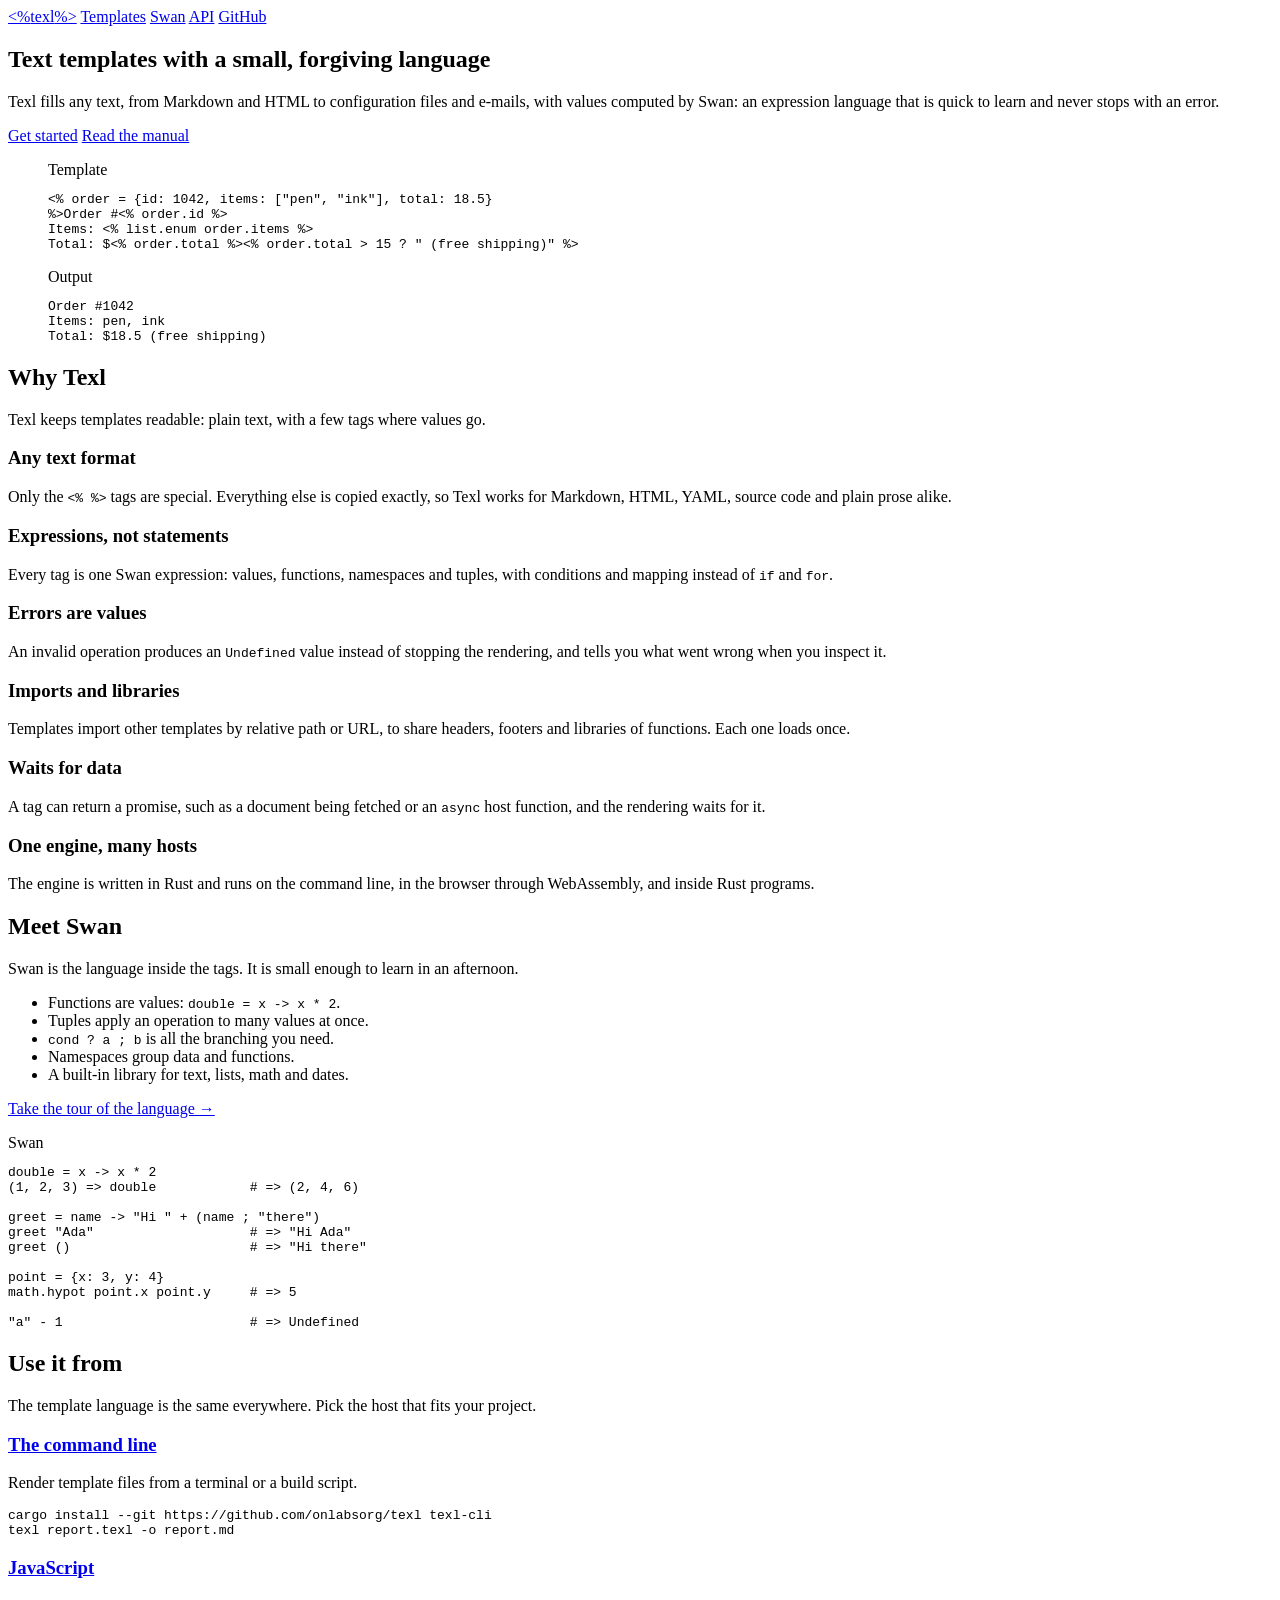
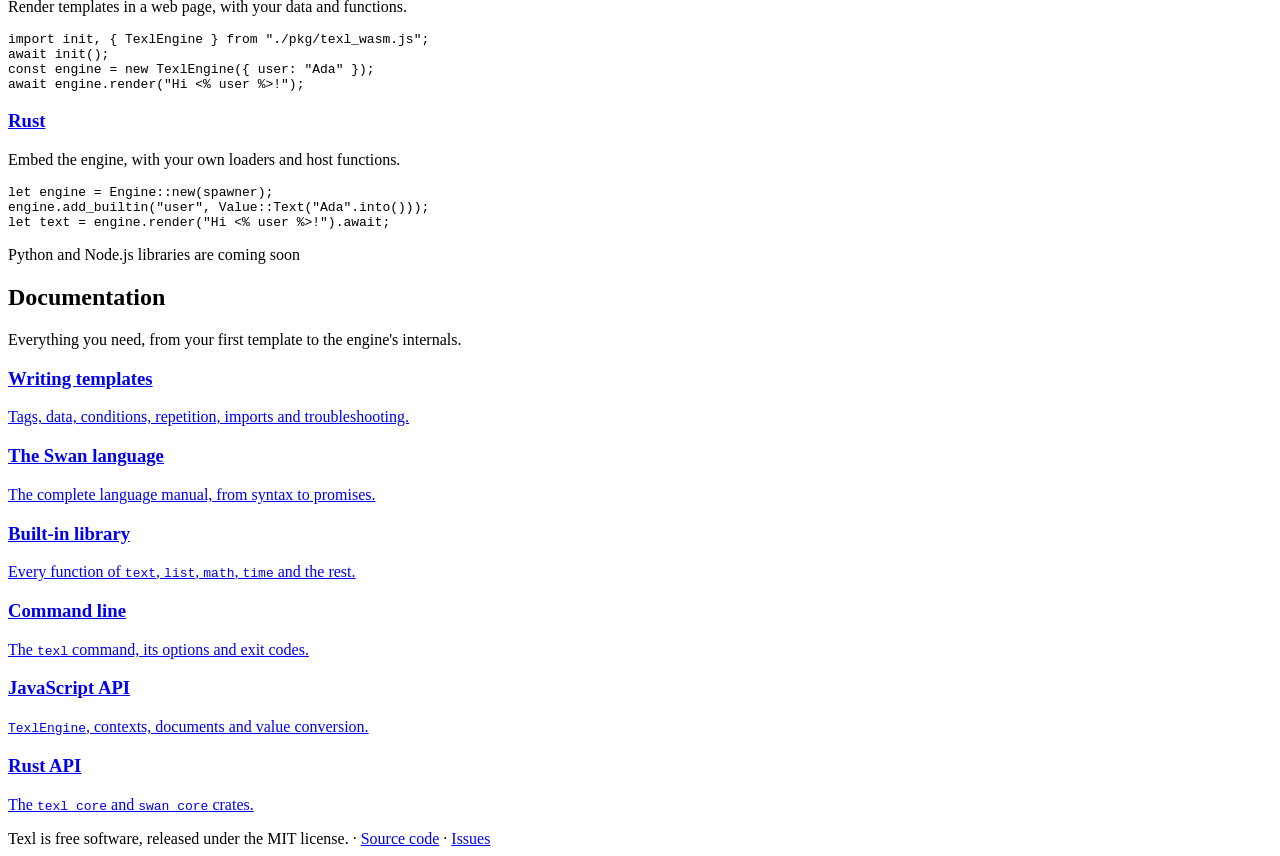
==== docs/site/index.html @ f2380f8f "Created full documentation" ====
<!doctype html>
<html lang="en">
<head>
<meta charset="utf-8">
<meta name="viewport" content="width=device-width, initial-scale=1">
<title>Texl</title>
<meta name="description" content="Texl is a template engine for text, with expressions in Swan, a small language that never throws. It runs on the command line, in the browser and in Rust.">
<link rel="icon" href="assets/favicon.svg" type="image/svg+xml">
<link rel="stylesheet" href="assets/texl.css">
<link rel="stylesheet" href="assets/landing.css">
</head>
<body>

<nav class="tx-nav" aria-label="Site">
  <a class="tx-wordmark" href="./" title="Texl home"><span class="tx-delim">&lt;%</span>texl<span class="tx-delim">%&gt;</span></a>
  <span class="tx-links">
    <a class="tx-optional" href="book/templates/index.html">Templates</a>
    <a class="tx-optional" href="book/swan/index.html">Swan</a>
    <a href="book/hosts/index.html">API</a>
    <a href="https://github.com/onlabsorg/texl">GitHub</a>
  </span>
</nav>

<main class="tx-page">

  <section class="tx-hero">
    <div>
      <h1>Text templates with a small, forgiving language</h1>
      <p>Texl fills any text, from Markdown and HTML to configuration files and
      e-mails, with values computed by Swan: an expression language that is
      quick to learn and never stops with an error.</p>
      <div class="tx-actions">
        <a class="tx-button primary" href="book/getting-started.html">Get started</a>
        <a class="tx-button secondary" href="book/index.html">Read the manual</a>
      </div>
    </div>
    <div class="tx-demo">
      <figure>
        <figcaption>Template</figcaption>
<pre><code class="language-texl">&lt;% order = {id: 1042, items: ["pen", "ink"], total: 18.5}
%&gt;Order #&lt;% order.id %&gt;
Items: &lt;% list.enum order.items %&gt;
Total: $&lt;% order.total %&gt;&lt;% order.total &gt; 15 ? " (free shipping)" %&gt;</code></pre>
      </figure>
      <figure>
        <figcaption>Output</figcaption>
<pre class="tx-output"><code>Order #1042
Items: pen, ink
Total: $18.5 (free shipping)</code></pre>
      </figure>
    </div>
  </section>

  <section>
    <h2>Why Texl</h2>
    <p class="tx-lead">Texl keeps templates readable: plain text, with a few
    tags where values go.</p>
    <div class="tx-grid">
      <div class="tx-card">
        <h3>Any text format</h3>
        <p>Only the <code>&lt;% %&gt;</code> tags are special. Everything else
        is copied exactly, so Texl works for Markdown, HTML, YAML, source code
        and plain prose alike.</p>
      </div>
      <div class="tx-card">
        <h3>Expressions, not statements</h3>
        <p>Every tag is one Swan expression: values, functions, namespaces and
        tuples, with conditions and mapping instead of <code>if</code> and
        <code>for</code>.</p>
      </div>
      <div class="tx-card">
        <h3>Errors are values</h3>
        <p>An invalid operation produces an <code>Undefined</code> value
        instead of stopping the rendering, and tells you what went wrong when
        you inspect it.</p>
      </div>
      <div class="tx-card">
        <h3>Imports and libraries</h3>
        <p>Templates import other templates by relative path or URL, to share
        headers, footers and libraries of functions. Each one loads once.</p>
      </div>
      <div class="tx-card">
        <h3>Waits for data</h3>
        <p>A tag can return a promise, such as a document being fetched or an
        <code>async</code> host function, and the rendering waits for it.</p>
      </div>
      <div class="tx-card">
        <h3>One engine, many hosts</h3>
        <p>The engine is written in Rust and runs on the command line, in the
        browser through WebAssembly, and inside Rust programs.</p>
      </div>
    </div>
  </section>

  <section class="tx-split">
    <div>
      <h2>Meet Swan</h2>
      <p class="tx-lead">Swan is the language inside the tags. It is small
      enough to learn in an afternoon.</p>
      <ul>
        <li>Functions are values: <code>double = x -&gt; x * 2</code>.</li>
        <li>Tuples apply an operation to many values at once.</li>
        <li><code>cond ? a ; b</code> is all the branching you need.</li>
        <li>Namespaces group data and functions.</li>
        <li>A built-in library for text, lists, math and dates.</li>
      </ul>
      <p><a href="book/swan/index.html">Take the tour of the language &rarr;</a></p>
    </div>
    <div>
      <div class="tx-sample-label">Swan</div>
<pre><code class="language-swan">double = x -&gt; x * 2
(1, 2, 3) =&gt; double            # =&gt; (2, 4, 6)

greet = name -&gt; "Hi " + (name ; "there")
greet "Ada"                    # =&gt; "Hi Ada"
greet ()                       # =&gt; "Hi there"

point = {x: 3, y: 4}
math.hypot point.x point.y     # =&gt; 5

"a" - 1                        # =&gt; Undefined</code></pre>
    </div>
  </section>

  <section>
    <h2>Use it from</h2>
    <p class="tx-lead">The template language is the same everywhere. Pick the
    host that fits your project.</p>
    <div class="tx-grid">
      <div class="tx-card tx-host">
        <h3><a href="book/hosts/cli.html">The command line</a></h3>
        <p>Render template files from a terminal or a build script.</p>
<pre><code>cargo install --git https://github.com/onlabsorg/texl texl-cli
texl report.texl -o report.md</code></pre>
      </div>
      <div class="tx-card tx-host">
        <h3><a href="book/hosts/javascript.html">JavaScript</a></h3>
        <p>Render templates in a web page, with your data and functions.</p>
<pre><code>import init, { TexlEngine } from "./pkg/texl_wasm.js";
await init();
const engine = new TexlEngine({ user: "Ada" });
await engine.render("Hi &lt;% user %&gt;!");</code></pre>
      </div>
      <div class="tx-card tx-host">
        <h3><a href="book/hosts/rust.html">Rust</a></h3>
        <p>Embed the engine, with your own loaders and host functions.</p>
<pre><code>let engine = Engine::new(spawner);
engine.add_builtin("user", Value::Text("Ada".into()));
let text = engine.render("Hi &lt;% user %&gt;!").await;</code></pre>
      </div>
    </div>
    <p>Python and Node.js libraries are <span class="tx-soon">coming soon</span></p>
  </section>

  <section>
    <h2>Documentation</h2>
    <p class="tx-lead">Everything you need, from your first template to the
    engine's internals.</p>
    <div class="tx-grid">
      <a class="tx-card" href="book/templates/index.html">
        <h3>Writing templates</h3>
        <p>Tags, data, conditions, repetition, imports and troubleshooting.</p>
      </a>
      <a class="tx-card" href="book/swan/index.html">
        <h3>The Swan language</h3>
        <p>The complete language manual, from syntax to promises.</p>
      </a>
      <a class="tx-card" href="book/swan/builtins/index.html">
        <h3>Built-in library</h3>
        <p>Every function of <code>text</code>, <code>list</code>,
        <code>math</code>, <code>time</code> and the rest.</p>
      </a>
      <a class="tx-card" href="book/hosts/cli.html">
        <h3>Command line</h3>
        <p>The <code>texl</code> command, its options and exit codes.</p>
      </a>
      <a class="tx-card" href="book/hosts/javascript.html">
        <h3>JavaScript API</h3>
        <p><code>TexlEngine</code>, contexts, documents and value conversion.</p>
      </a>
      <a class="tx-card" href="api/texl_core/index.html">
        <h3>Rust API</h3>
        <p>The <code>texl_core</code> and <code>swan_core</code> crates.</p>
      </a>
    </div>
  </section>

</main>

<footer>
  <div class="tx-page">
    Texl is free software, released under the MIT license.
    &middot; <a href="https://github.com/onlabsorg/texl">Source code</a>
    &middot; <a href="https://github.com/onlabsorg/texl/issues">Issues</a>
  </div>
</footer>

<script src="assets/texl-highlight.js"></script>
</body>
</html>
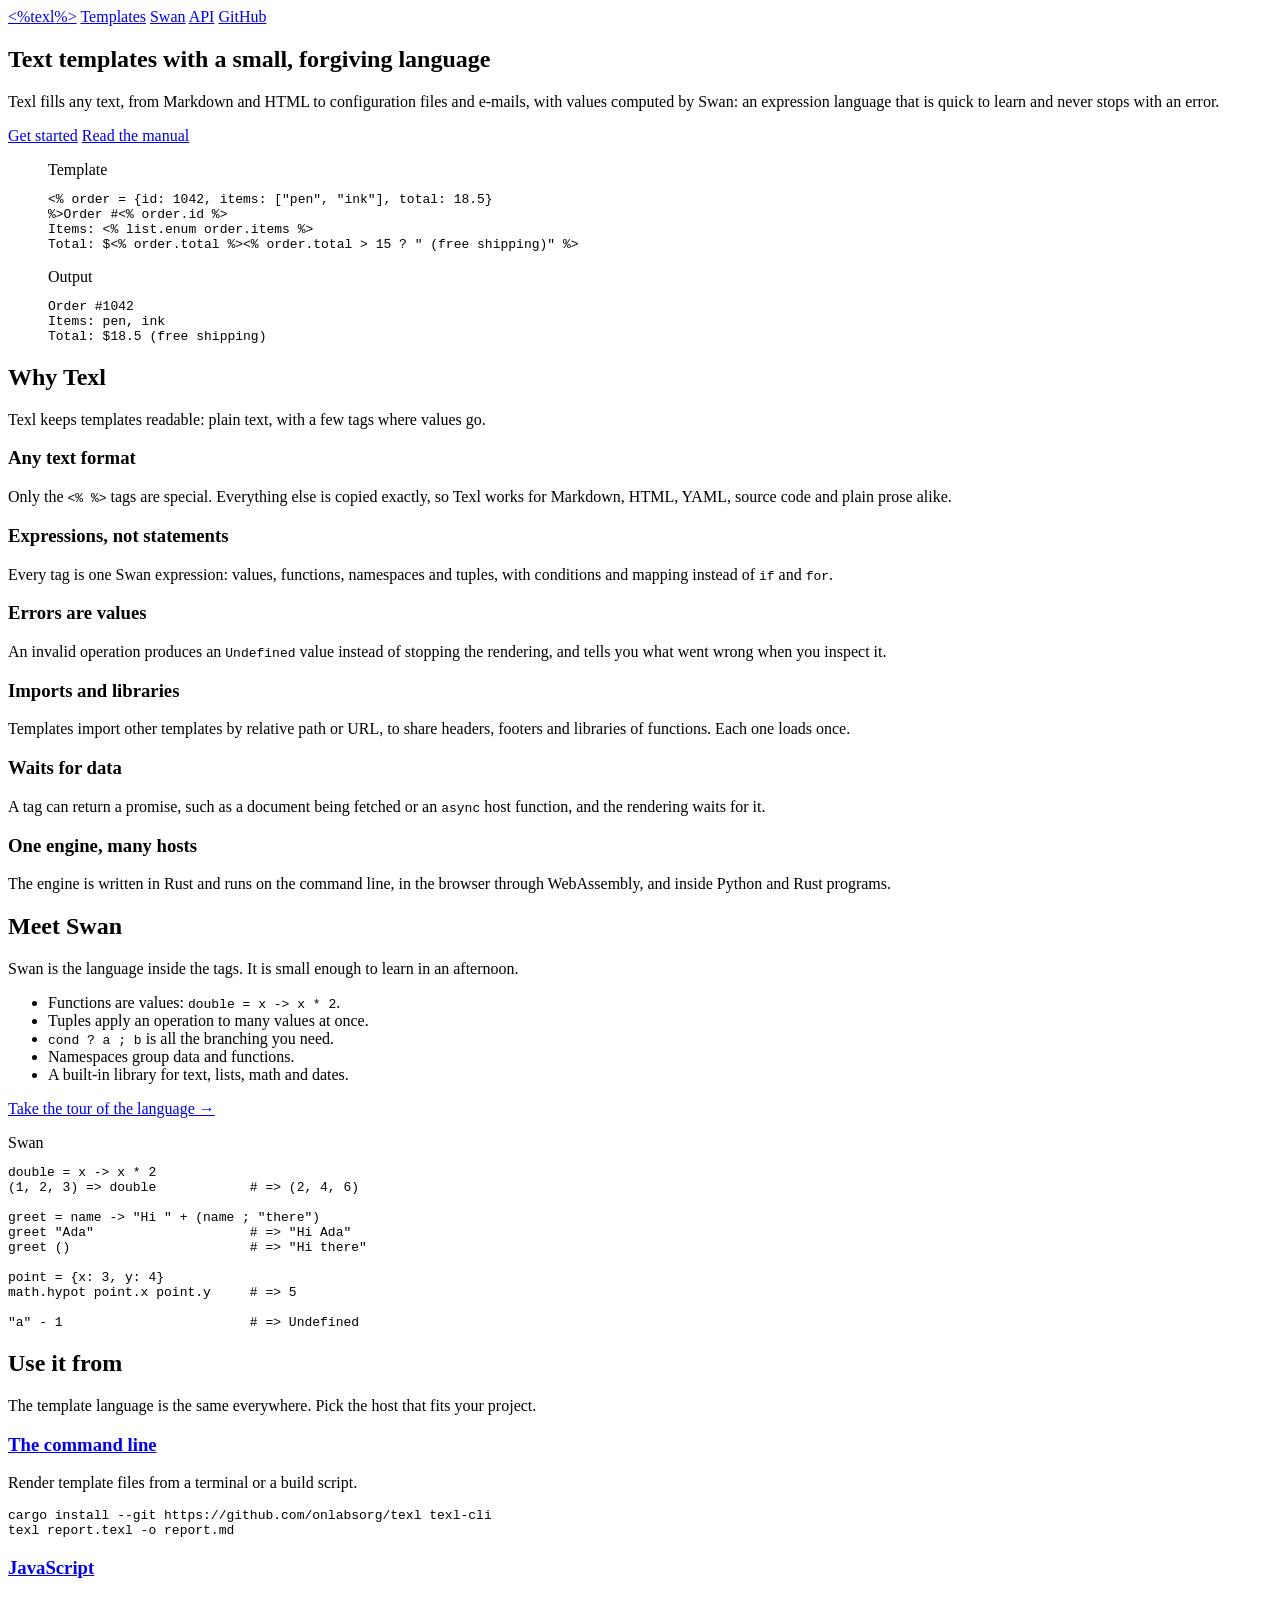
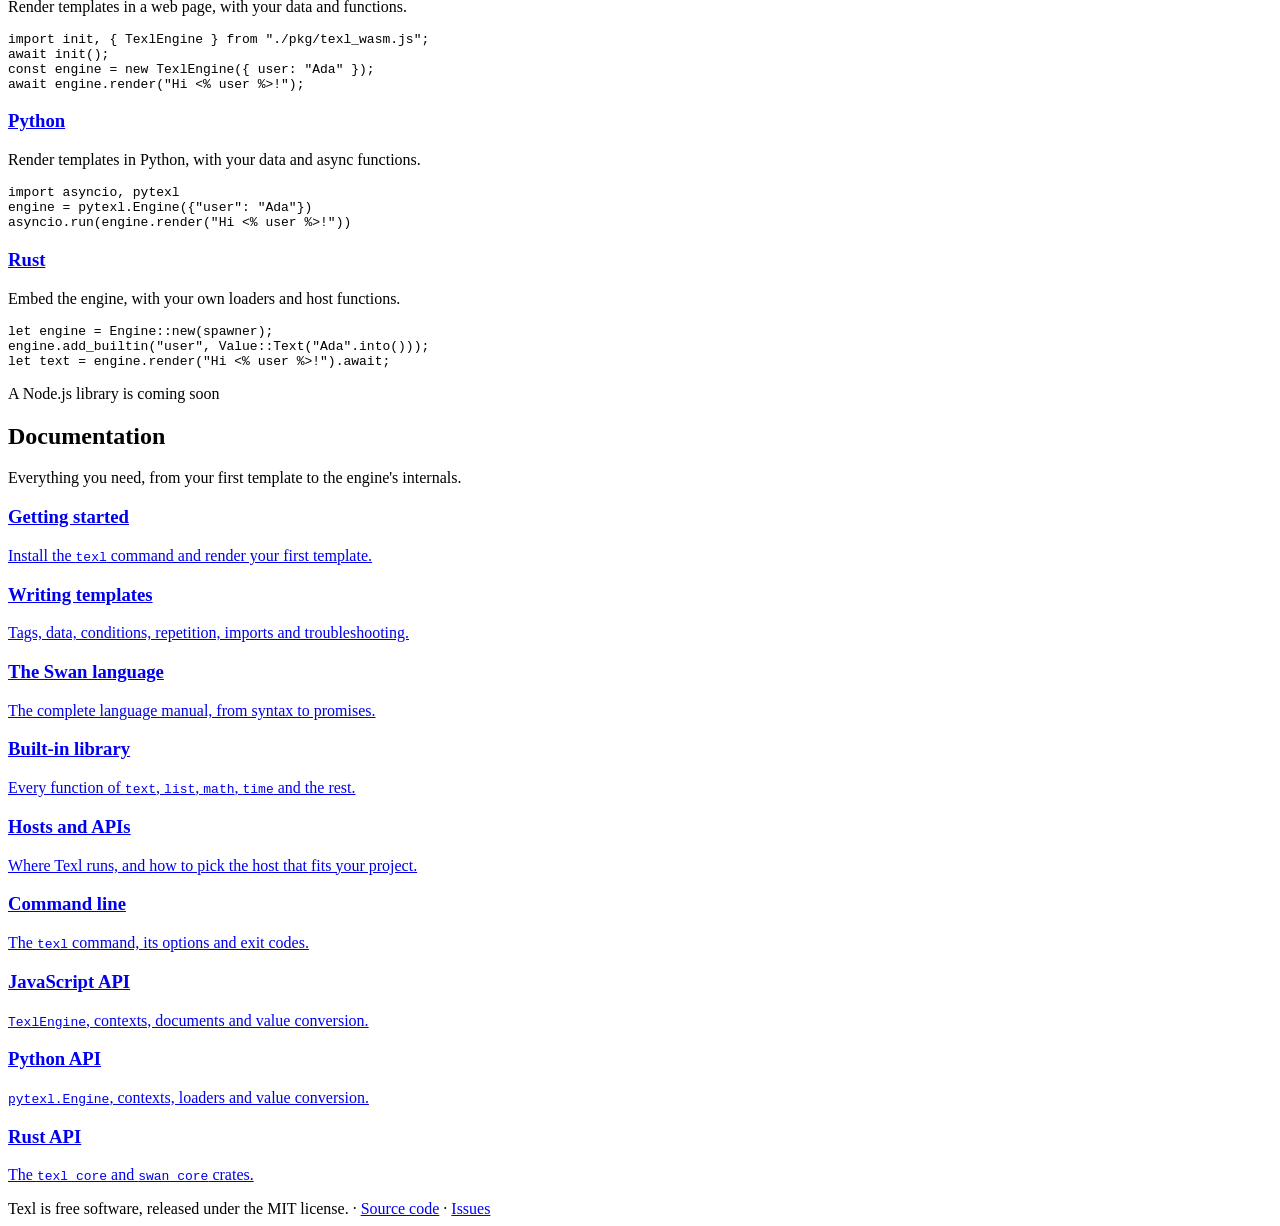
==== commit 1486c3fe: "Created pytexl and added publishing workflows" ====
--- a/docs/site/index.html
+++ b/docs/site/index.html
@@ -4,7 +4,7 @@
 <meta charset="utf-8">
 <meta name="viewport" content="width=device-width, initial-scale=1">
 <title>Texl</title>
-<meta name="description" content="Texl is a template engine for text, with expressions in Swan, a small language that never throws. It runs on the command line, in the browser and in Rust.">
+<meta name="description" content="Texl is a template engine for text, with expressions in Swan, a small language that never throws. It runs on the command line, in the browser, in Python and in Rust.">
 <link rel="icon" href="assets/favicon.svg" type="image/svg+xml">
 <link rel="stylesheet" href="assets/texl.css">
 <link rel="stylesheet" href="assets/landing.css">
@@ -87,7 +87,7 @@
       <div class="tx-card">
         <h3>One engine, many hosts</h3>
         <p>The engine is written in Rust and runs on the command line, in the
-        browser through WebAssembly, and inside Rust programs.</p>
+        browser through WebAssembly, and inside Python and Rust programs.</p>
       </div>
     </div>
   </section>
@@ -126,7 +126,7 @@
     <h2>Use it from</h2>
     <p class="tx-lead">The template language is the same everywhere. Pick the
     host that fits your project.</p>
-    <div class="tx-grid">
+    <div class="tx-grid tx-two">
       <div class="tx-card tx-host">
         <h3><a href="book/hosts/cli.html">The command line</a></h3>
         <p>Render template files from a terminal or a build script.</p>
@@ -142,6 +142,13 @@
 await engine.render("Hi &lt;% user %&gt;!");</code></pre>
       </div>
       <div class="tx-card tx-host">
+        <h3><a href="book/hosts/python.html">Python</a></h3>
+        <p>Render templates in Python, with your data and async functions.</p>
+<pre><code>import asyncio, pytexl
+engine = pytexl.Engine({"user": "Ada"})
+asyncio.run(engine.render("Hi &lt;% user %&gt;!"))</code></pre>
+      </div>
+      <div class="tx-card tx-host">
         <h3><a href="book/hosts/rust.html">Rust</a></h3>
         <p>Embed the engine, with your own loaders and host functions.</p>
 <pre><code>let engine = Engine::new(spawner);
@@ -149,7 +156,7 @@
 let text = engine.render("Hi &lt;% user %&gt;!").await;</code></pre>
       </div>
     </div>
-    <p>Python and Node.js libraries are <span class="tx-soon">coming soon</span></p>
+    <p>A Node.js library is <span class="tx-soon">coming soon</span></p>
   </section>
 
   <section>
@@ -157,6 +164,10 @@
     <p class="tx-lead">Everything you need, from your first template to the
     engine's internals.</p>
     <div class="tx-grid">
+      <a class="tx-card" href="book/getting-started.html">
+        <h3>Getting started</h3>
+        <p>Install the <code>texl</code> command and render your first template.</p>
+      </a>
       <a class="tx-card" href="book/templates/index.html">
         <h3>Writing templates</h3>
         <p>Tags, data, conditions, repetition, imports and troubleshooting.</p>
@@ -170,6 +181,10 @@
         <p>Every function of <code>text</code>, <code>list</code>,
         <code>math</code>, <code>time</code> and the rest.</p>
       </a>
+      <a class="tx-card" href="book/hosts/index.html">
+        <h3>Hosts and APIs</h3>
+        <p>Where Texl runs, and how to pick the host that fits your project.</p>
+      </a>
       <a class="tx-card" href="book/hosts/cli.html">
         <h3>Command line</h3>
         <p>The <code>texl</code> command, its options and exit codes.</p>
@@ -177,6 +192,10 @@
       <a class="tx-card" href="book/hosts/javascript.html">
         <h3>JavaScript API</h3>
         <p><code>TexlEngine</code>, contexts, documents and value conversion.</p>
+      </a>
+      <a class="tx-card" href="book/hosts/python.html">
+        <h3>Python API</h3>
+        <p><code>pytexl.Engine</code>, contexts, loaders and value conversion.</p>
       </a>
       <a class="tx-card" href="api/texl_core/index.html">
         <h3>Rust API</h3>
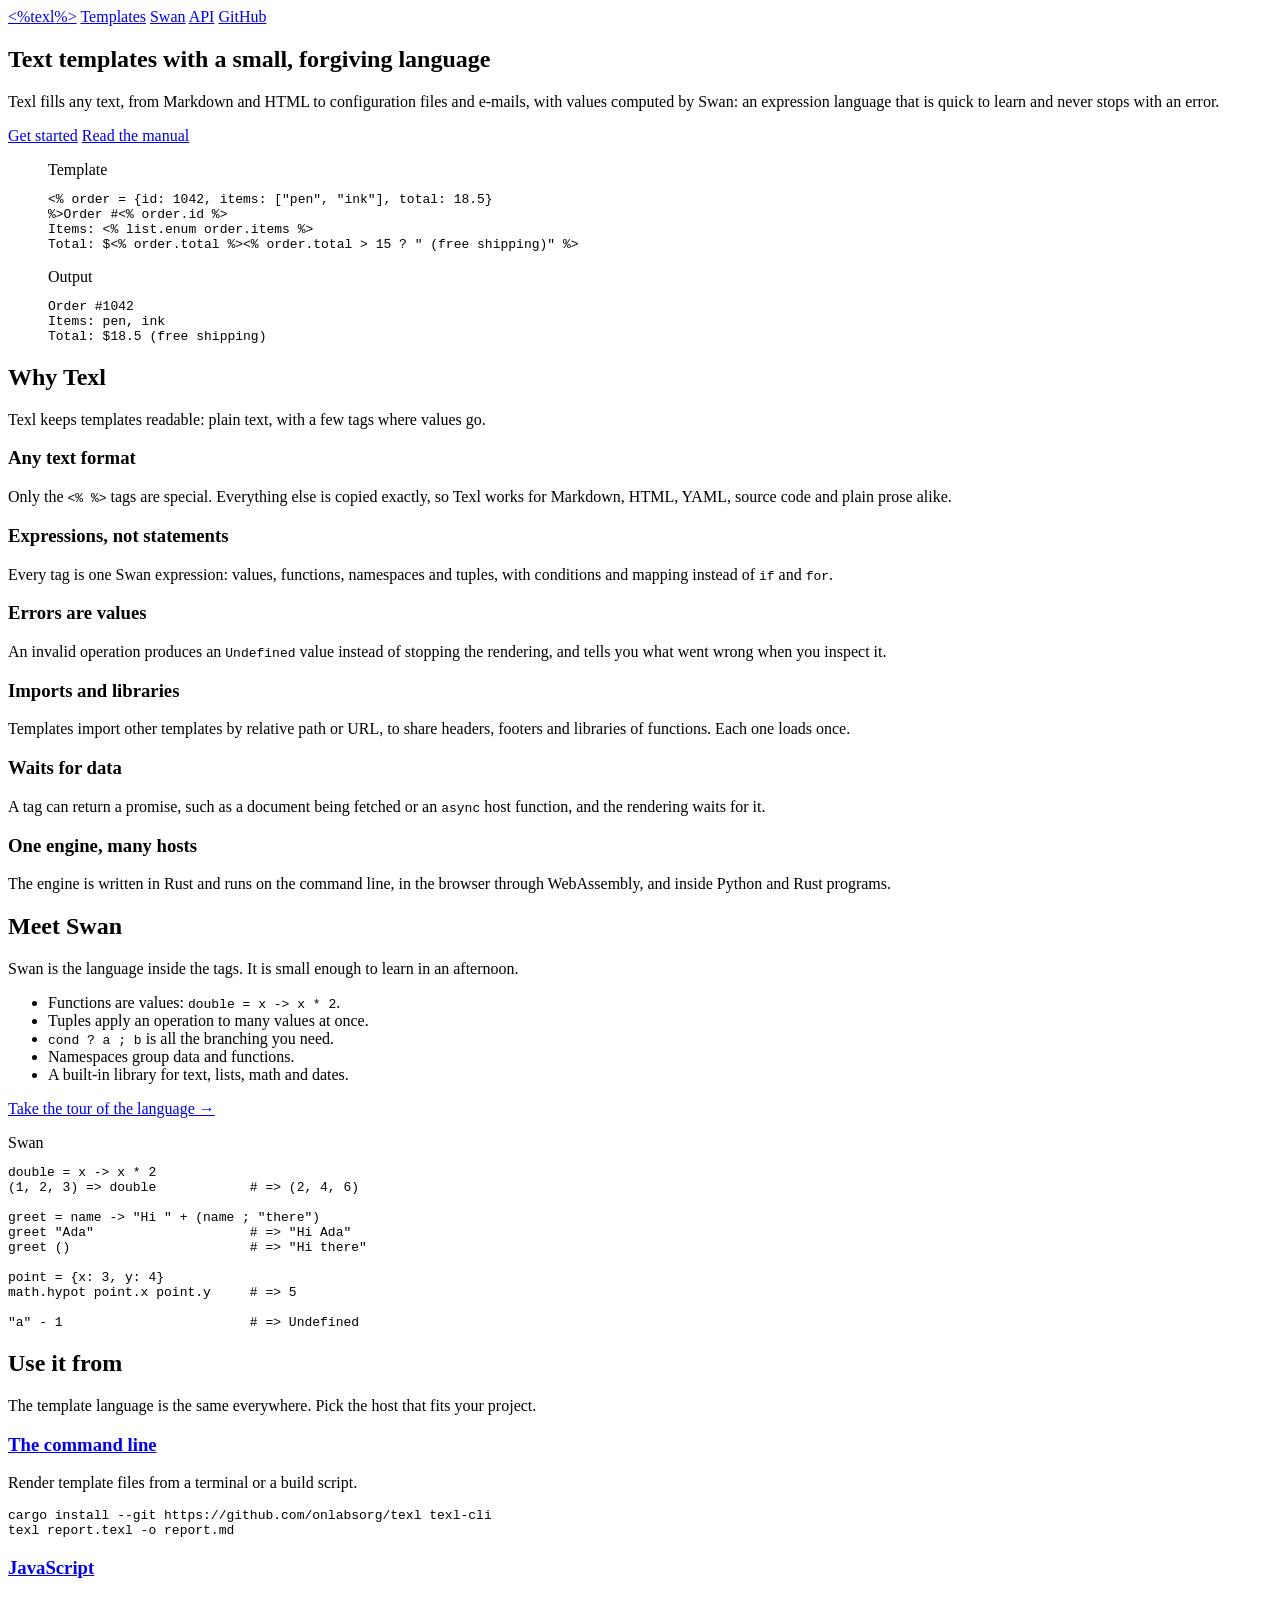
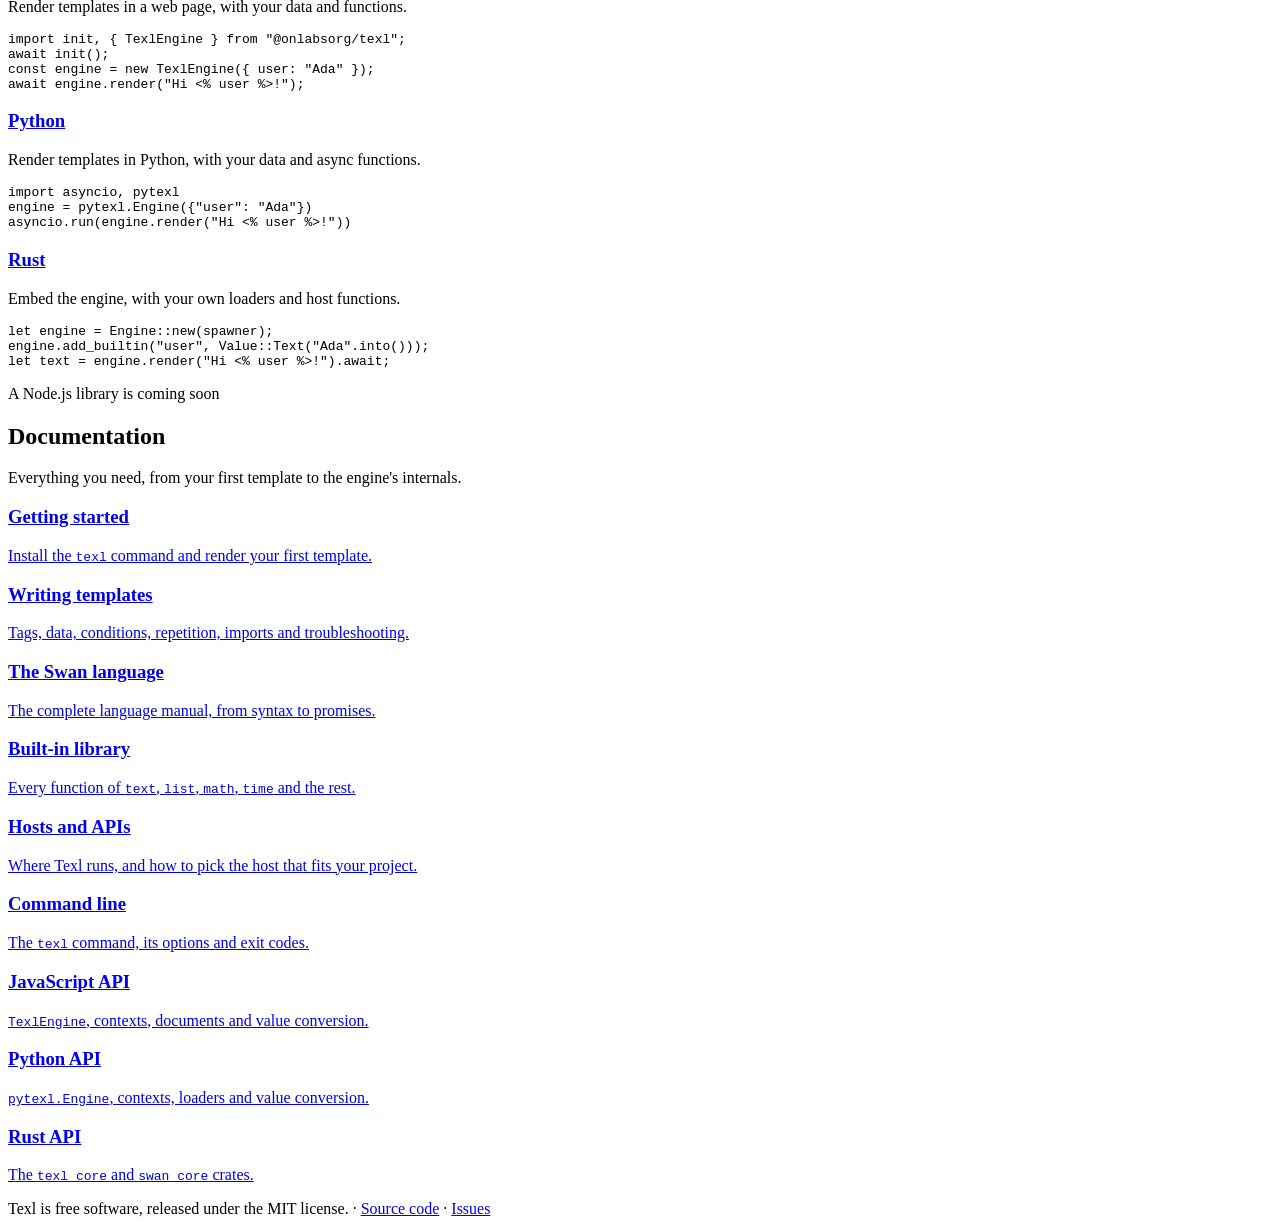
==== commit 63b6a5fe: "swan-wasm: created publication workflow" ====
--- a/docs/site/index.html
+++ b/docs/site/index.html
@@ -136,7 +136,7 @@
       <div class="tx-card tx-host">
         <h3><a href="book/hosts/javascript.html">JavaScript</a></h3>
         <p>Render templates in a web page, with your data and functions.</p>
-<pre><code>import init, { TexlEngine } from "./pkg/texl_wasm.js";
+<pre><code>import init, { TexlEngine } from "@onlabsorg/texl";
 await init();
 const engine = new TexlEngine({ user: "Ada" });
 await engine.render("Hi &lt;% user %&gt;!");</code></pre>
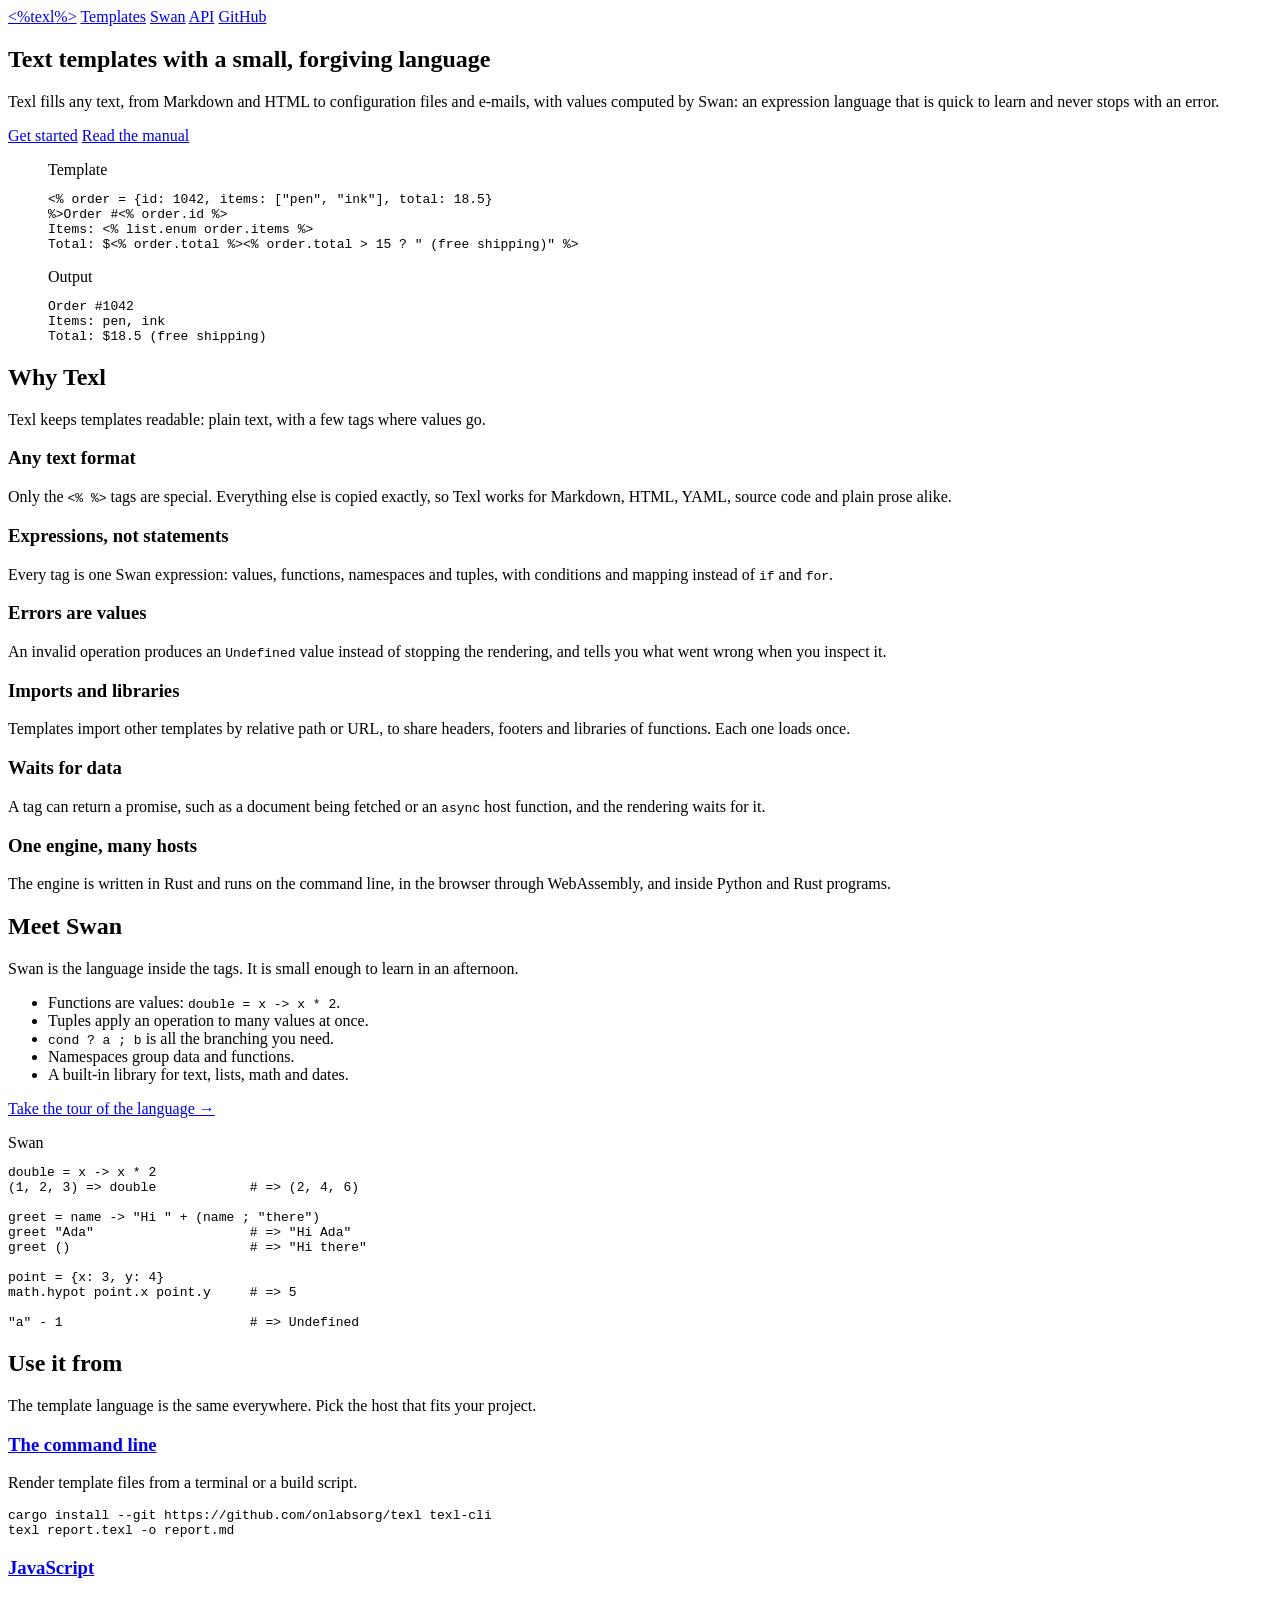
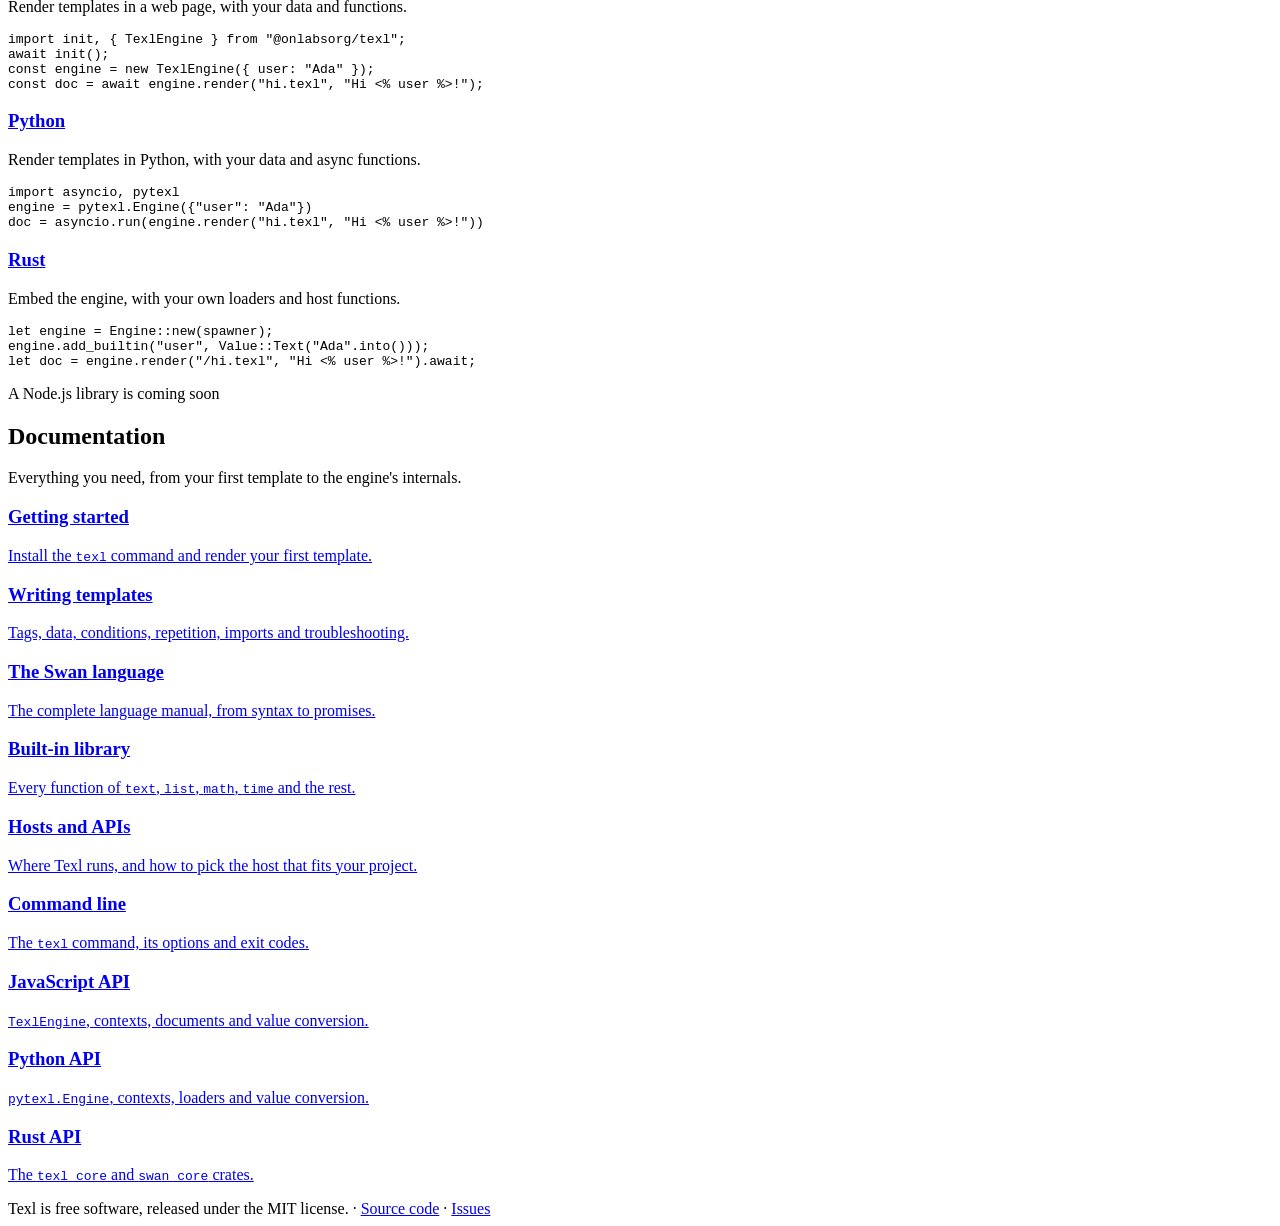
==== commit d8b745be: "Engine: per-render import cache, fetch/render/load, freeable renderings The engine now holds configu" ====
--- a/docs/site/index.html
+++ b/docs/site/index.html
@@ -139,21 +139,21 @@
 <pre><code>import init, { TexlEngine } from "@onlabsorg/texl";
 await init();
 const engine = new TexlEngine({ user: "Ada" });
-await engine.render("Hi &lt;% user %&gt;!");</code></pre>
+const doc = await engine.render("hi.texl", "Hi &lt;% user %&gt;!");</code></pre>
       </div>
       <div class="tx-card tx-host">
         <h3><a href="book/hosts/python.html">Python</a></h3>
         <p>Render templates in Python, with your data and async functions.</p>
 <pre><code>import asyncio, pytexl
 engine = pytexl.Engine({"user": "Ada"})
-asyncio.run(engine.render("Hi &lt;% user %&gt;!"))</code></pre>
+doc = asyncio.run(engine.render("hi.texl", "Hi &lt;% user %&gt;!"))</code></pre>
       </div>
       <div class="tx-card tx-host">
         <h3><a href="book/hosts/rust.html">Rust</a></h3>
         <p>Embed the engine, with your own loaders and host functions.</p>
 <pre><code>let engine = Engine::new(spawner);
 engine.add_builtin("user", Value::Text("Ada".into()));
-let text = engine.render("Hi &lt;% user %&gt;!").await;</code></pre>
+let doc = engine.render("/hi.texl", "Hi &lt;% user %&gt;!").await;</code></pre>
       </div>
     </div>
     <p>A Node.js library is <span class="tx-soon">coming soon</span></p>
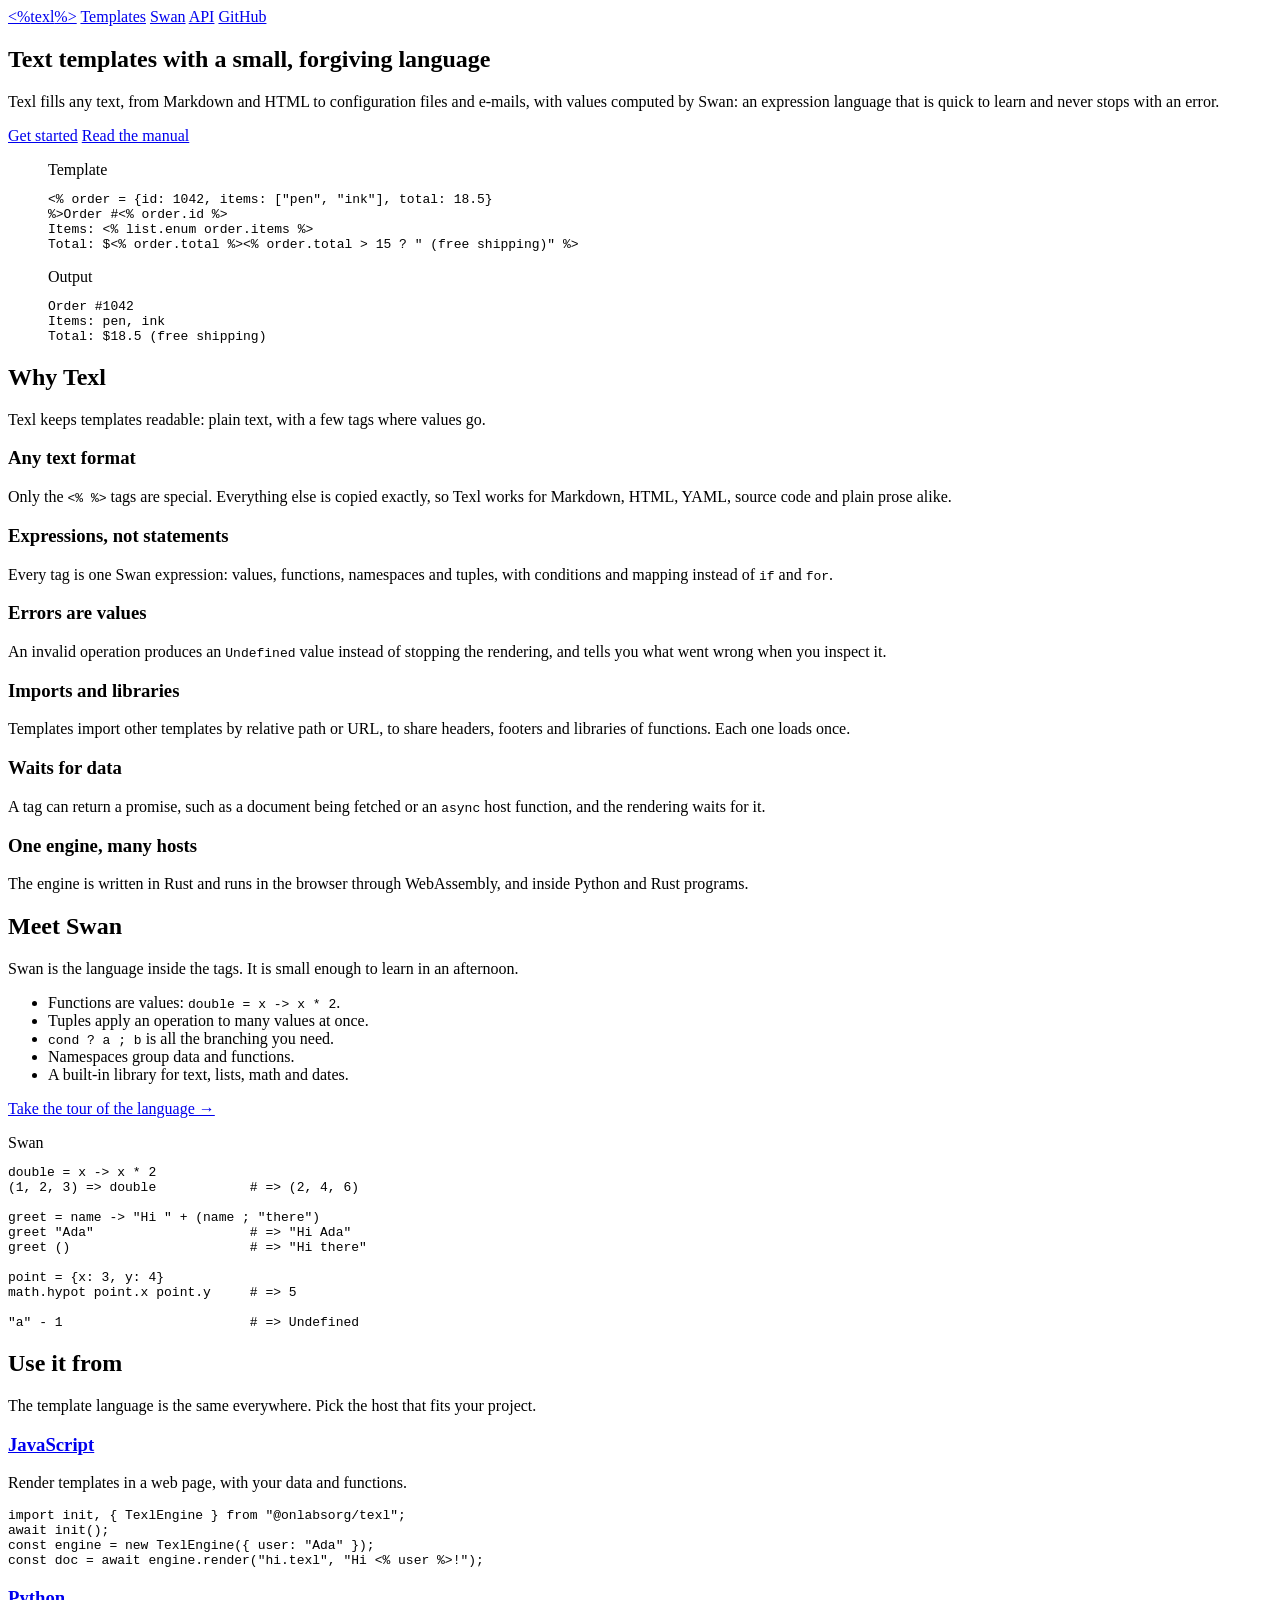
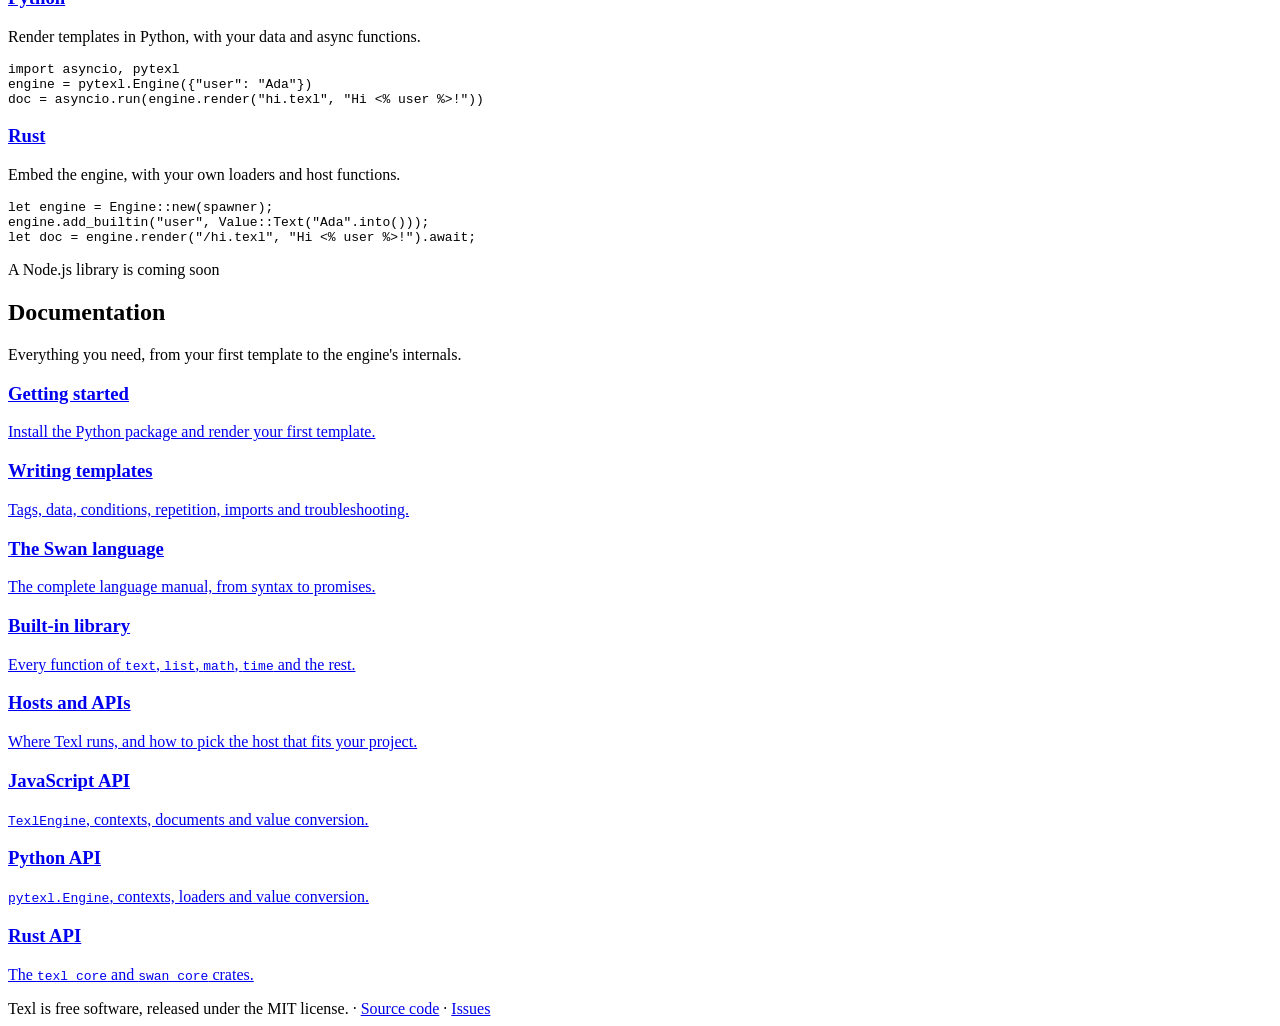
==== commit dcbe5d2e: "Remove texl-cli: crate, release workflow and command-line docs" ====
--- a/docs/site/index.html
+++ b/docs/site/index.html
@@ -4,7 +4,7 @@
 <meta charset="utf-8">
 <meta name="viewport" content="width=device-width, initial-scale=1">
 <title>Texl</title>
-<meta name="description" content="Texl is a template engine for text, with expressions in Swan, a small language that never throws. It runs on the command line, in the browser, in Python and in Rust.">
+<meta name="description" content="Texl is a template engine for text, with expressions in Swan, a small language that never throws. It runs in the browser, in Python and in Rust.">
 <link rel="icon" href="assets/favicon.svg" type="image/svg+xml">
 <link rel="stylesheet" href="assets/texl.css">
 <link rel="stylesheet" href="assets/landing.css">
@@ -86,7 +86,7 @@
       </div>
       <div class="tx-card">
         <h3>One engine, many hosts</h3>
-        <p>The engine is written in Rust and runs on the command line, in the
+        <p>The engine is written in Rust and runs in the
         browser through WebAssembly, and inside Python and Rust programs.</p>
       </div>
     </div>
@@ -128,12 +128,6 @@
     host that fits your project.</p>
     <div class="tx-grid tx-two">
       <div class="tx-card tx-host">
-        <h3><a href="book/hosts/cli.html">The command line</a></h3>
-        <p>Render template files from a terminal or a build script.</p>
-<pre><code>cargo install --git https://github.com/onlabsorg/texl texl-cli
-texl report.texl -o report.md</code></pre>
-      </div>
-      <div class="tx-card tx-host">
         <h3><a href="book/hosts/javascript.html">JavaScript</a></h3>
         <p>Render templates in a web page, with your data and functions.</p>
 <pre><code>import init, { TexlEngine } from "@onlabsorg/texl";
@@ -166,7 +160,7 @@
     <div class="tx-grid">
       <a class="tx-card" href="book/getting-started.html">
         <h3>Getting started</h3>
-        <p>Install the <code>texl</code> command and render your first template.</p>
+        <p>Install the Python package and render your first template.</p>
       </a>
       <a class="tx-card" href="book/templates/index.html">
         <h3>Writing templates</h3>
@@ -184,10 +178,6 @@
       <a class="tx-card" href="book/hosts/index.html">
         <h3>Hosts and APIs</h3>
         <p>Where Texl runs, and how to pick the host that fits your project.</p>
-      </a>
-      <a class="tx-card" href="book/hosts/cli.html">
-        <h3>Command line</h3>
-        <p>The <code>texl</code> command, its options and exit codes.</p>
       </a>
       <a class="tx-card" href="book/hosts/javascript.html">
         <h3>JavaScript API</h3>
